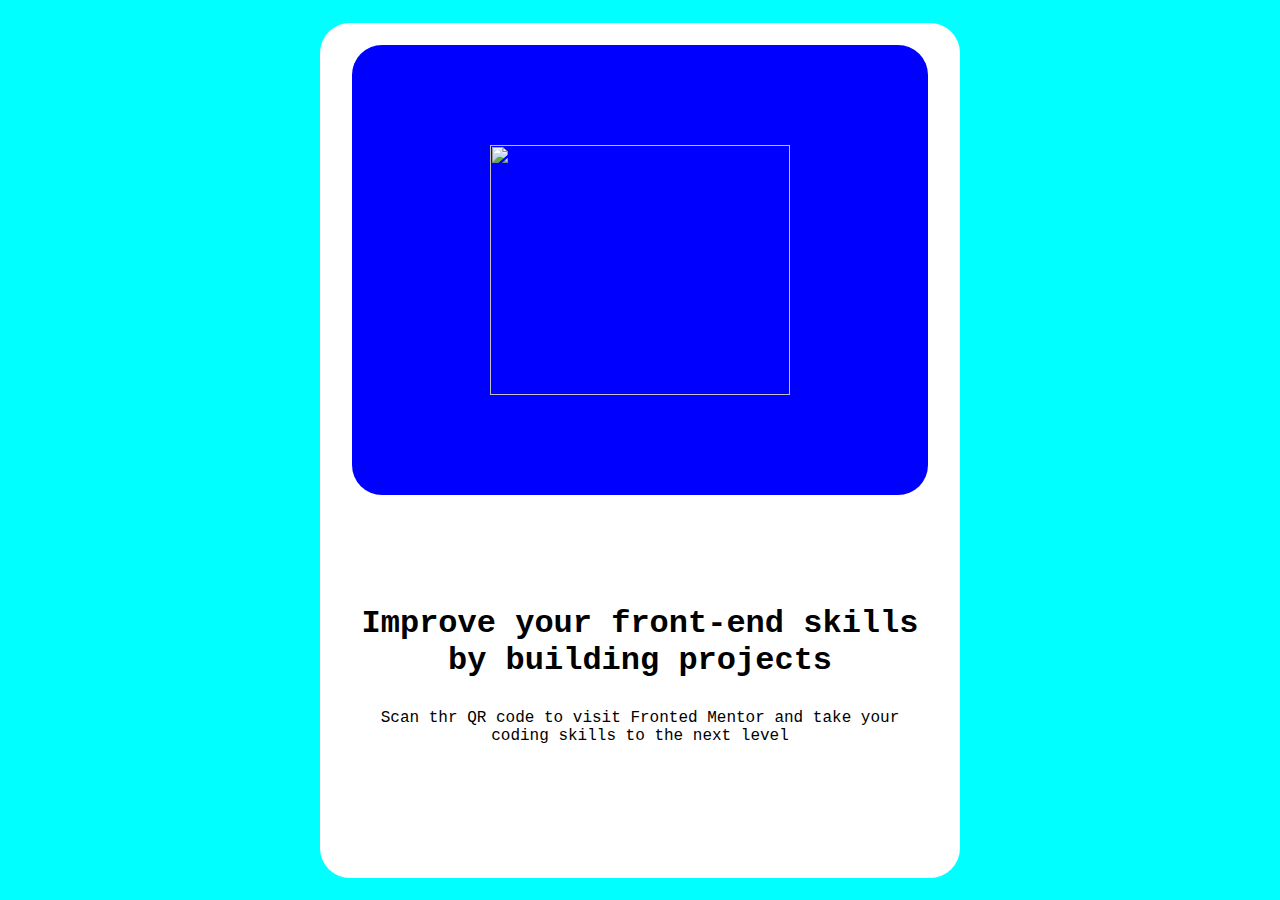
==== index.html @ a0d75782 "Rename assign-3.html to index.html" ====
<!DOCTYPE html>
<html lang="en">
<head>
    <meta charset="UTF-8">
    <meta name="viewport" content="width=device-width, initial-scale=1.0">
    <title>Document</title>
    <link rel="stylesheet" href="assign-3.css">
</head>
<body>
    <div class="parent">
        <div class="class1"><img src="./img/Qr-Code-Transparent-Background.png" alt="" width="300px" height="250px"></div>
        <div class="class2"><h1>Improve your front-end skills by building projects</h1>
                           <p>Scan thr QR code to visit Fronted Mentor and take your coding skills to the next level</p> 
        </div>
    </div>
</body>
</html>
---- assign-3.css ----
*{
    margin: 0;
    padding: 0;
    box-sizing: border-box;
}
body{
    width: 100vw;
    height: 100vh;
    display: flex;
    justify-content: center;
    align-items: center;
    background-color: aqua;
}
.parent{
    width: 50vw;
    height: 95vh;
    display: flex;
    justify-content: center;
    align-items: center;
    flex-direction: column;
    background-color: white;
    border-radius: 30px;
}
.class1{
    width: 45vw;
    height: 50vh;
    display: flex;
    justify-content: center;
    align-items: center;
    background-color: blue;
    border-radius: 30px;
}
.class2{
    width: 45vw;
    height: 40vh;
    display: flex;
    flex-direction: column;
    justify-content: center;
    align-items: center;
    font-family: 'Courier New', Courier, monospace;
    
}
h1{
    text-align: center;
}
p{
    text-align: center;
    padding-top: 30px;
}
@media screen and (max-width:768px) {
      
    body{
        width: 100%;
        height: 100%;
        display: block;
        
    }
    .parent{
        width: 80%;
        height: auto;
        display: block;
    }
    .class1{
        width: auto;
        height: auto;
        display: block;
    }
    .class2{
        width: auto;
        height: auto;
        display: block;
        font-family: 'Courier New', Courier, monospace;
        
    }
    
}
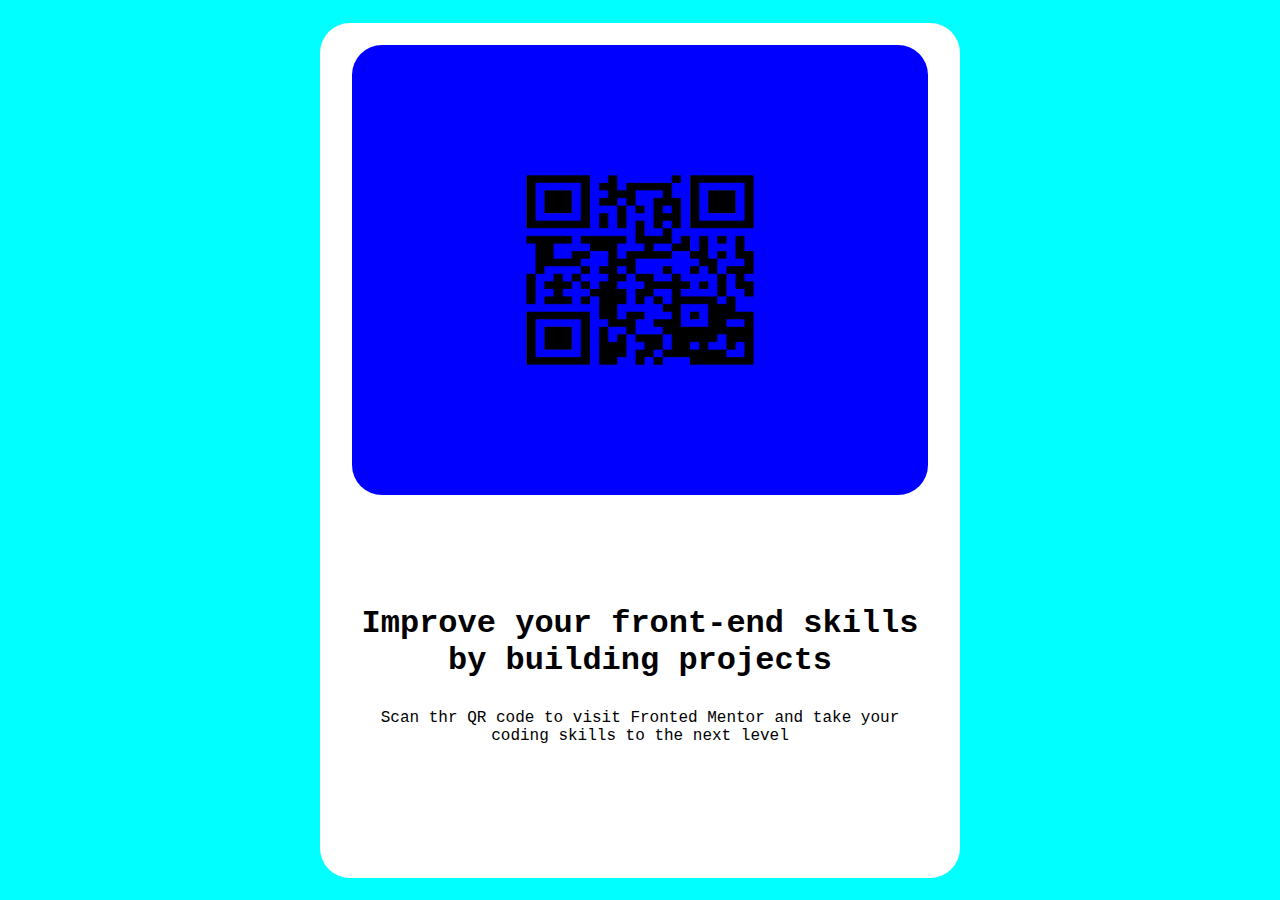
==== commit b8d89618: "add photo" ====
--- a/index.html
+++ b/index.html
@@ -8,7 +8,7 @@
 </head>
 <body>
     <div class="parent">
-        <div class="class1"><img src="./img/Qr-Code-Transparent-Background.png" alt="" width="300px" height="250px"></div>
+        <div class="class1"><img src="./IMG/Qr-Code-Transparent-Background.png" alt="" width="300px" height="250px"></div>
         <div class="class2"><h1>Improve your front-end skills by building projects</h1>
                            <p>Scan thr QR code to visit Fronted Mentor and take your coding skills to the next level</p> 
         </div>
